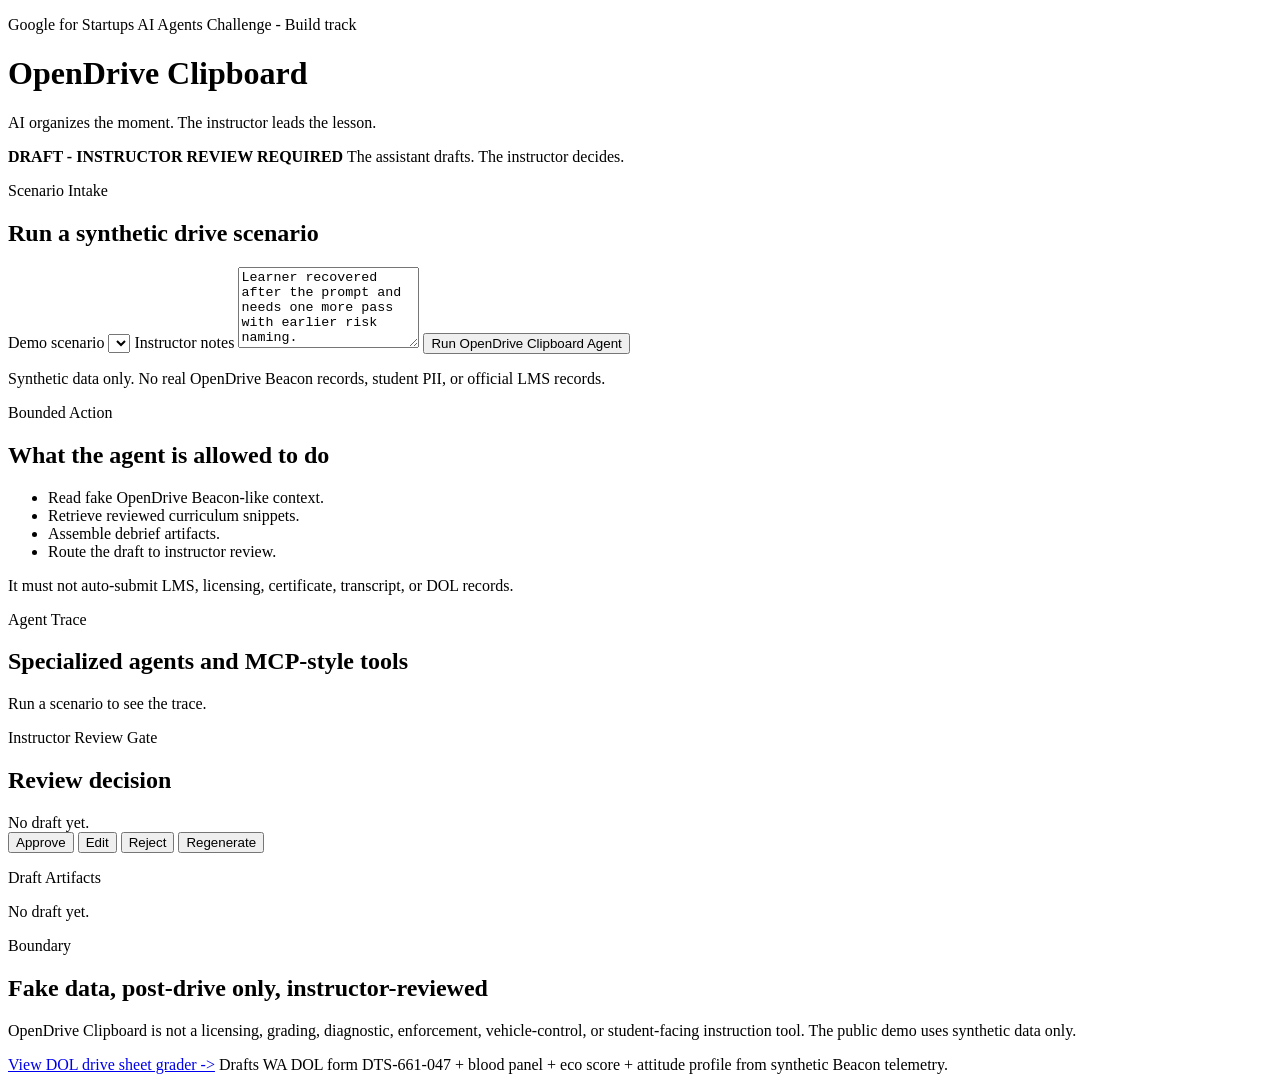
==== web/index.html @ 5fb842d1 "feat: DOL drive sheet grader + student drive report Adds a deterministic rule-based grader that maps" ====
<!doctype html>
<html lang="en">
    <head>
        <meta charset="utf-8">
        <meta name="viewport" content="width=device-width, initial-scale=1">
        <title>OpenDrive Clipboard Demo</title>
        <link rel="stylesheet" href="/styles.css">
    </head>
    <body>
        <main class="shell">
            <header class="hero">
                <div>
                    <p class="eyebrow">Google for Startups AI Agents Challenge - Build track</p>
                    <h1>OpenDrive Clipboard</h1>
                    <p class="lede">
                        AI organizes the moment. The instructor leads the lesson.
                    </p>
                </div>
                <div class="status-card">
                    <strong>DRAFT - INSTRUCTOR REVIEW REQUIRED</strong>
                    <span>The assistant drafts. The instructor decides.</span>
                </div>
            </header>

            <section class="grid two">
                <article class="panel">
                    <p class="eyebrow">Scenario Intake</p>
                    <h2>Run a synthetic drive scenario</h2>
                    <label for="scenario">Demo scenario</label>
                    <select id="scenario"></select>

                    <label for="notes">Instructor notes</label>
                    <textarea id="notes" rows="5">Learner recovered after the prompt and needs one more pass with earlier risk naming.</textarea>

                    <button id="run-demo" type="button">Run OpenDrive Clipboard Agent</button>
                    <p class="microcopy">Synthetic data only. No real OpenDrive Beacon records, student PII, or official LMS records.</p>
                </article>

                <article class="panel">
                    <p class="eyebrow">Bounded Action</p>
                    <h2>What the agent is allowed to do</h2>
                    <ul class="check-list">
                        <li>Read fake OpenDrive Beacon-like context.</li>
                        <li>Retrieve reviewed curriculum snippets.</li>
                        <li>Assemble debrief artifacts.</li>
                        <li>Route the draft to instructor review.</li>
                    </ul>
                    <p class="boundary">It must not auto-submit LMS, licensing, certificate, transcript, or DOL records.</p>
                </article>
            </section>

            <section class="grid two">
                <article class="panel">
                    <p class="eyebrow">Agent Trace</p>
                    <h2>Specialized agents and MCP-style tools</h2>
                    <div id="trace" class="trace empty">Run a scenario to see the trace.</div>
                </article>

                <article class="panel">
                    <p class="eyebrow">Instructor Review Gate</p>
                    <h2>Review decision</h2>
                    <div id="review-state" class="review-state">No draft yet.</div>
                    <div class="review-buttons">
                        <button data-decision="approve" type="button">Approve</button>
                        <button data-decision="edit" type="button">Edit</button>
                        <button data-decision="reject" type="button">Reject</button>
                        <button data-decision="regenerate" type="button">Regenerate</button>
                    </div>
                </article>
            </section>

            <section class="panel">
                <p class="eyebrow">Draft Artifacts</p>
                <div id="draft" class="draft empty">No draft yet.</div>
            </section>

            <section class="panel">
                <p class="eyebrow">Boundary</p>
                <h2>Fake data, post-drive only, instructor-reviewed</h2>
                <p>
                    OpenDrive Clipboard is not a licensing, grading, diagnostic, enforcement, vehicle-control,
                    or student-facing instruction tool. The public demo uses synthetic data only.
                </p>
                <p>
                    <a href="/drive-sheet">View DOL drive sheet grader -&gt;</a>
                    Drafts WA DOL form DTS-661-047 + blood panel + eco score + attitude profile from synthetic Beacon telemetry.
                </p>
            </section>
        </main>
        <script src="/app.js"></script>
    </body>
</html>
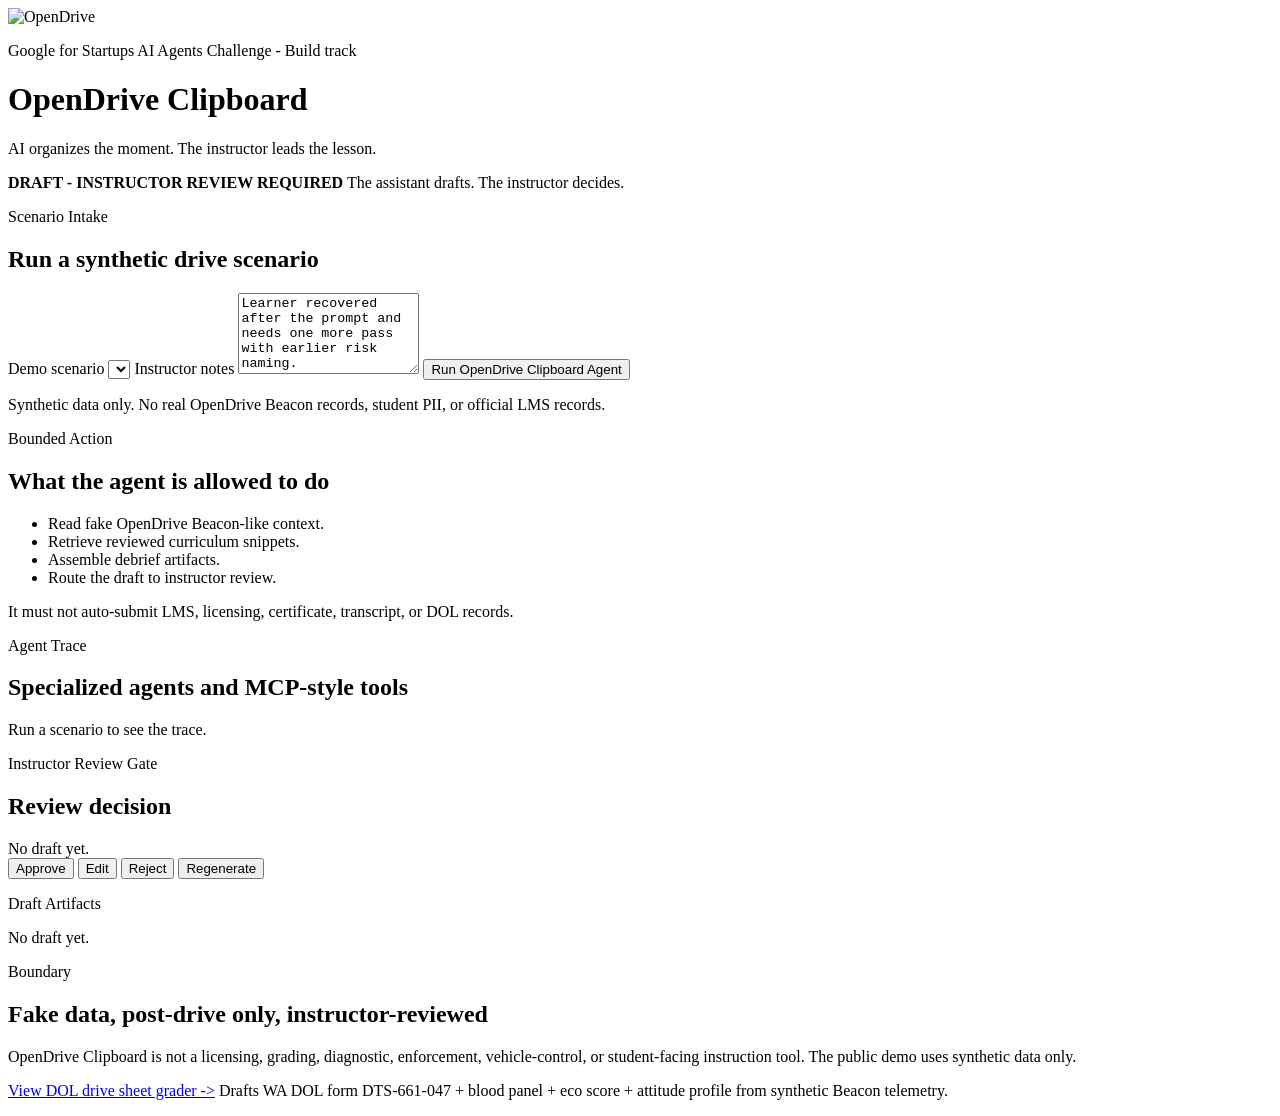
==== commit 105854e2: "feat: bold UI + dark mode, brand assets, Devpost copy + DNS runbook Refreshes the public Devpost dem" ====
--- a/web/index.html
+++ b/web/index.html
@@ -4,12 +4,16 @@
         <meta charset="utf-8">
         <meta name="viewport" content="width=device-width, initial-scale=1">
         <title>OpenDrive Clipboard Demo</title>
+        <link rel="icon" type="image/x-icon" href="/favicon.ico">
+        <link rel="icon" type="image/png" sizes="32x32" href="/favicon-32.png">
+        <link rel="apple-touch-icon" href="/apple-touch-icon.png">
         <link rel="stylesheet" href="/styles.css">
     </head>
     <body>
         <main class="shell">
             <header class="hero">
                 <div>
+                    <img src="/icon.png" alt="OpenDrive" class="hero-logo" width="64" height="64">
                     <p class="eyebrow">Google for Startups AI Agents Challenge - Build track</p>
                     <h1>OpenDrive Clipboard</h1>
                     <p class="lede">
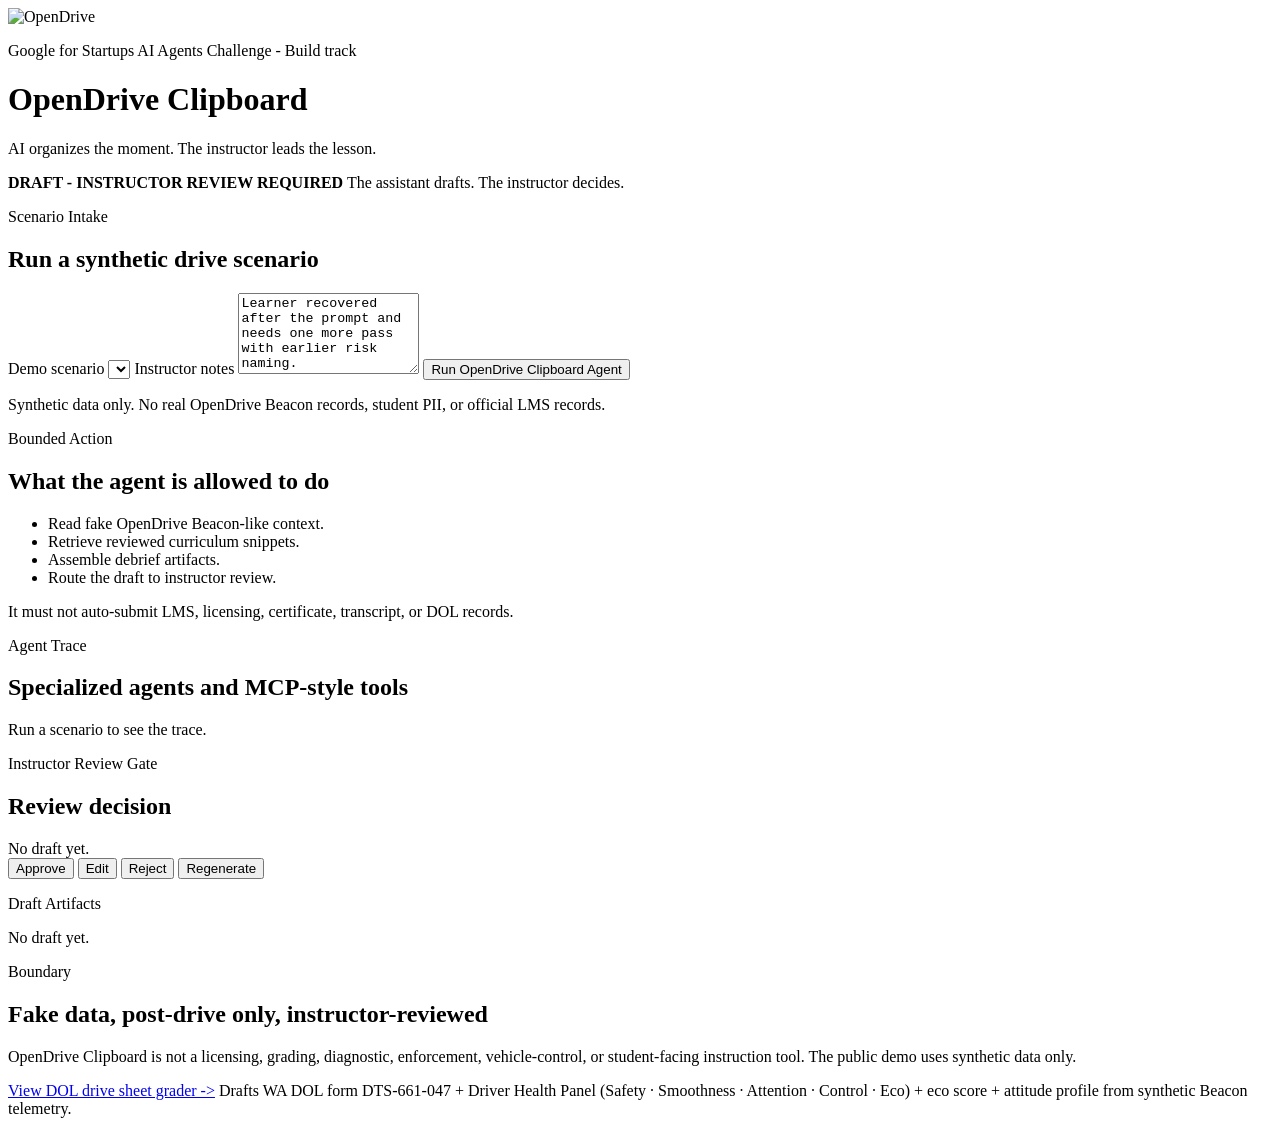
==== commit df95724f: "refactor: blood panel → Driver Health Panel (Safety · Smoothness · Attention · Control · Eco) Rename" ====
--- a/web/index.html
+++ b/web/index.html
@@ -87,7 +87,7 @@
                 </p>
                 <p>
                     <a href="/drive-sheet">View DOL drive sheet grader -&gt;</a>
-                    Drafts WA DOL form DTS-661-047 + blood panel + eco score + attitude profile from synthetic Beacon telemetry.
+                    Drafts WA DOL form DTS-661-047 + Driver Health Panel (Safety &middot; Smoothness &middot; Attention &middot; Control &middot; Eco) + eco score + attitude profile from synthetic Beacon telemetry.
                 </p>
             </section>
         </main>
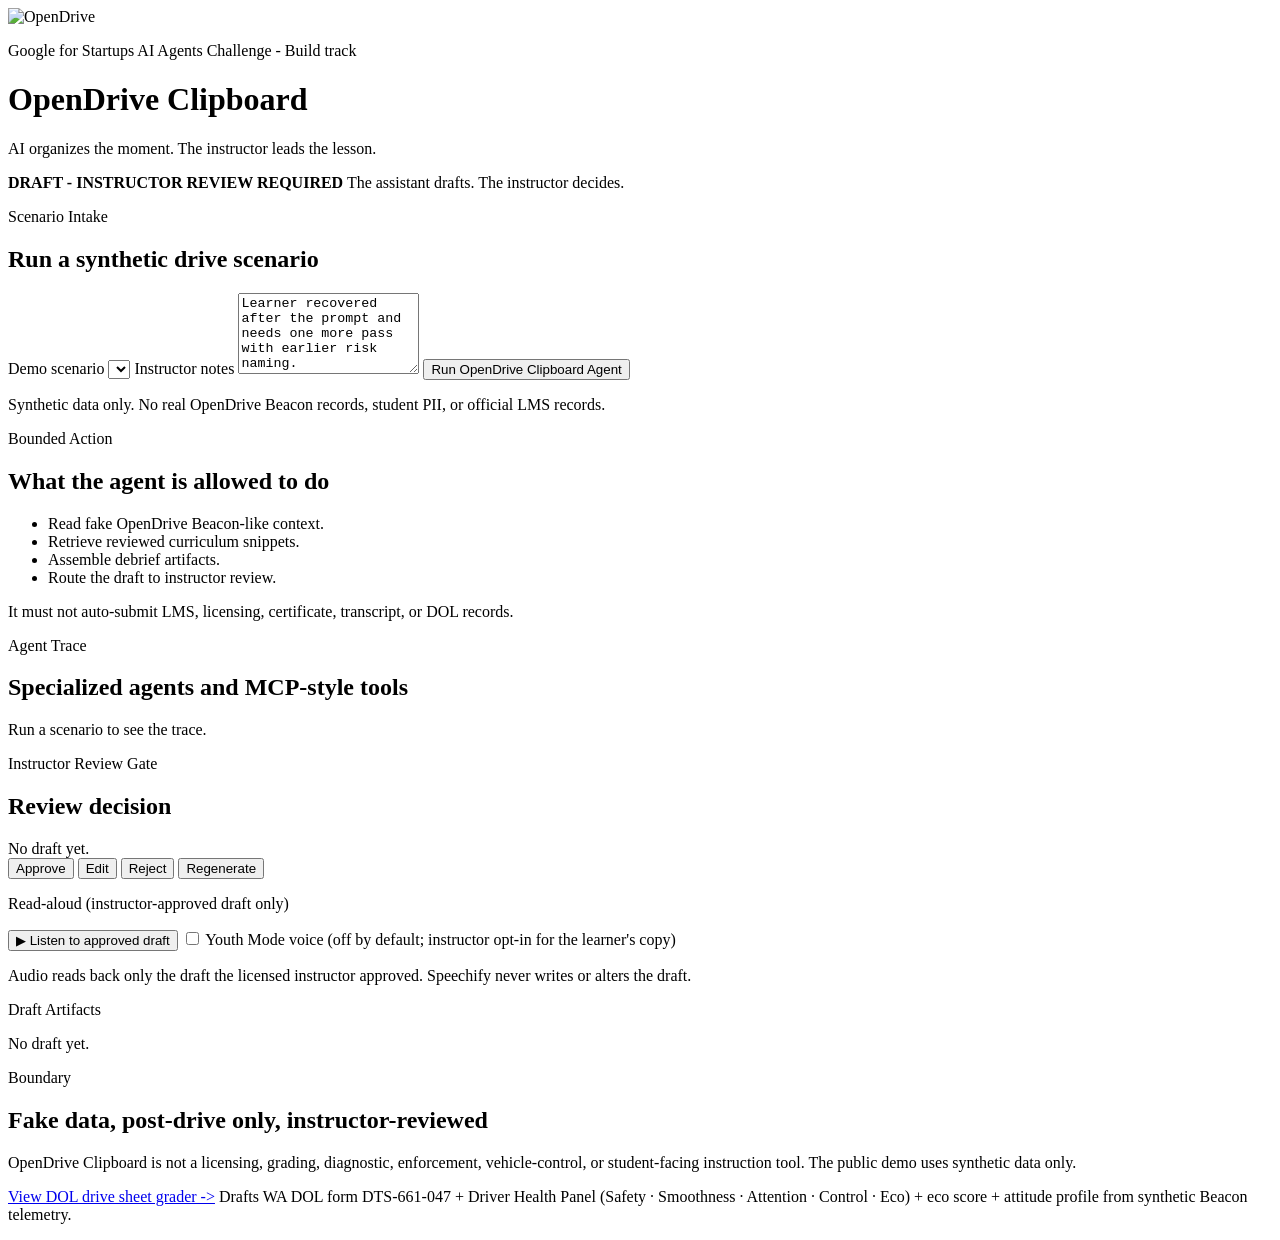
==== commit 3128cd45: "feat: optional Speechify read-aloud for instructor-approved debriefs Adds an OFF-by-default /api/tts" ====
--- a/web/index.html
+++ b/web/index.html
@@ -70,6 +70,19 @@
                         <button data-decision="reject" type="button">Reject</button>
                         <button data-decision="regenerate" type="button">Regenerate</button>
                     </div>
+                    <div id="audio-controls" class="audio-controls hidden">
+                        <p class="eyebrow">Read-aloud (instructor-approved draft only)</p>
+                        <button id="listen-btn" type="button">&#9654; Listen to approved draft</button>
+                        <label class="youth-toggle">
+                            <input type="checkbox" id="youth-mode">
+                            Youth Mode voice (off by default; instructor opt-in for the learner's copy)
+                        </label>
+                        <audio id="debrief-audio" preload="none"></audio>
+                        <p id="audio-note" class="microcopy">
+                            Audio reads back only the draft the licensed instructor approved.
+                            Speechify never writes or alters the draft.
+                        </p>
+                    </div>
                 </article>
             </section>
 
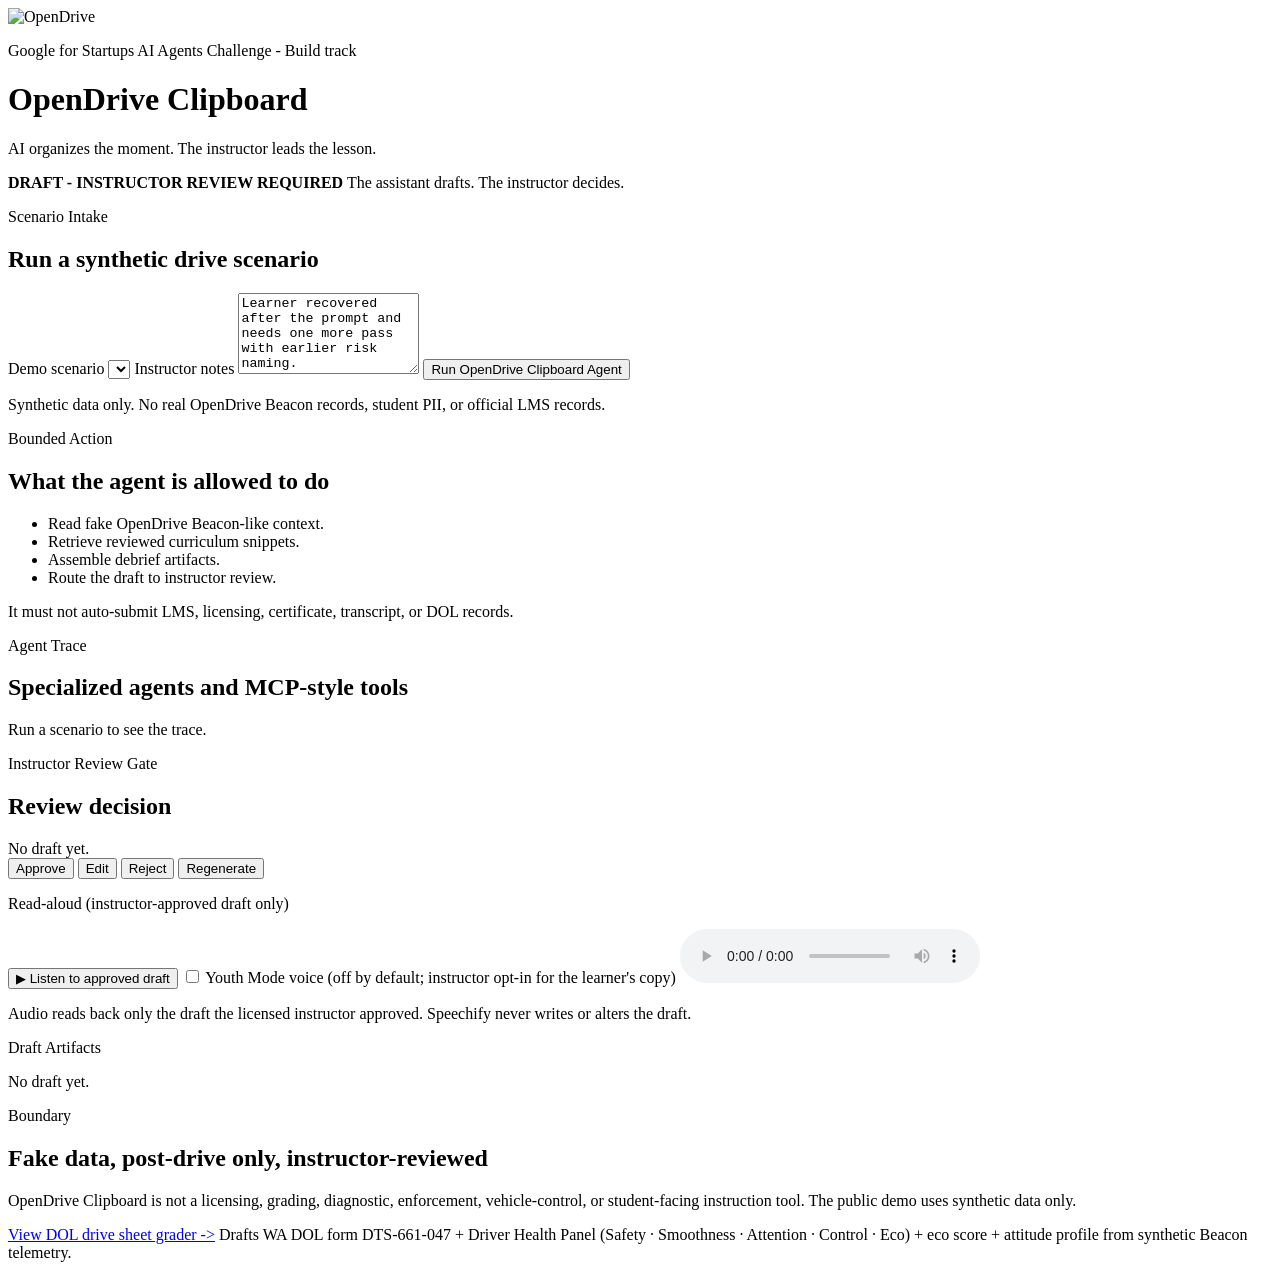
==== commit a643acb6: "fix(tts): reliable cross-browser audio playback (Blob URL + visible player) Safari blocks audio.play" ====
--- a/web/index.html
+++ b/web/index.html
@@ -77,7 +77,7 @@
                             <input type="checkbox" id="youth-mode">
                             Youth Mode voice (off by default; instructor opt-in for the learner's copy)
                         </label>
-                        <audio id="debrief-audio" preload="none"></audio>
+                        <audio id="debrief-audio" controls preload="none"></audio>
                         <p id="audio-note" class="microcopy">
                             Audio reads back only the draft the licensed instructor approved.
                             Speechify never writes or alters the draft.
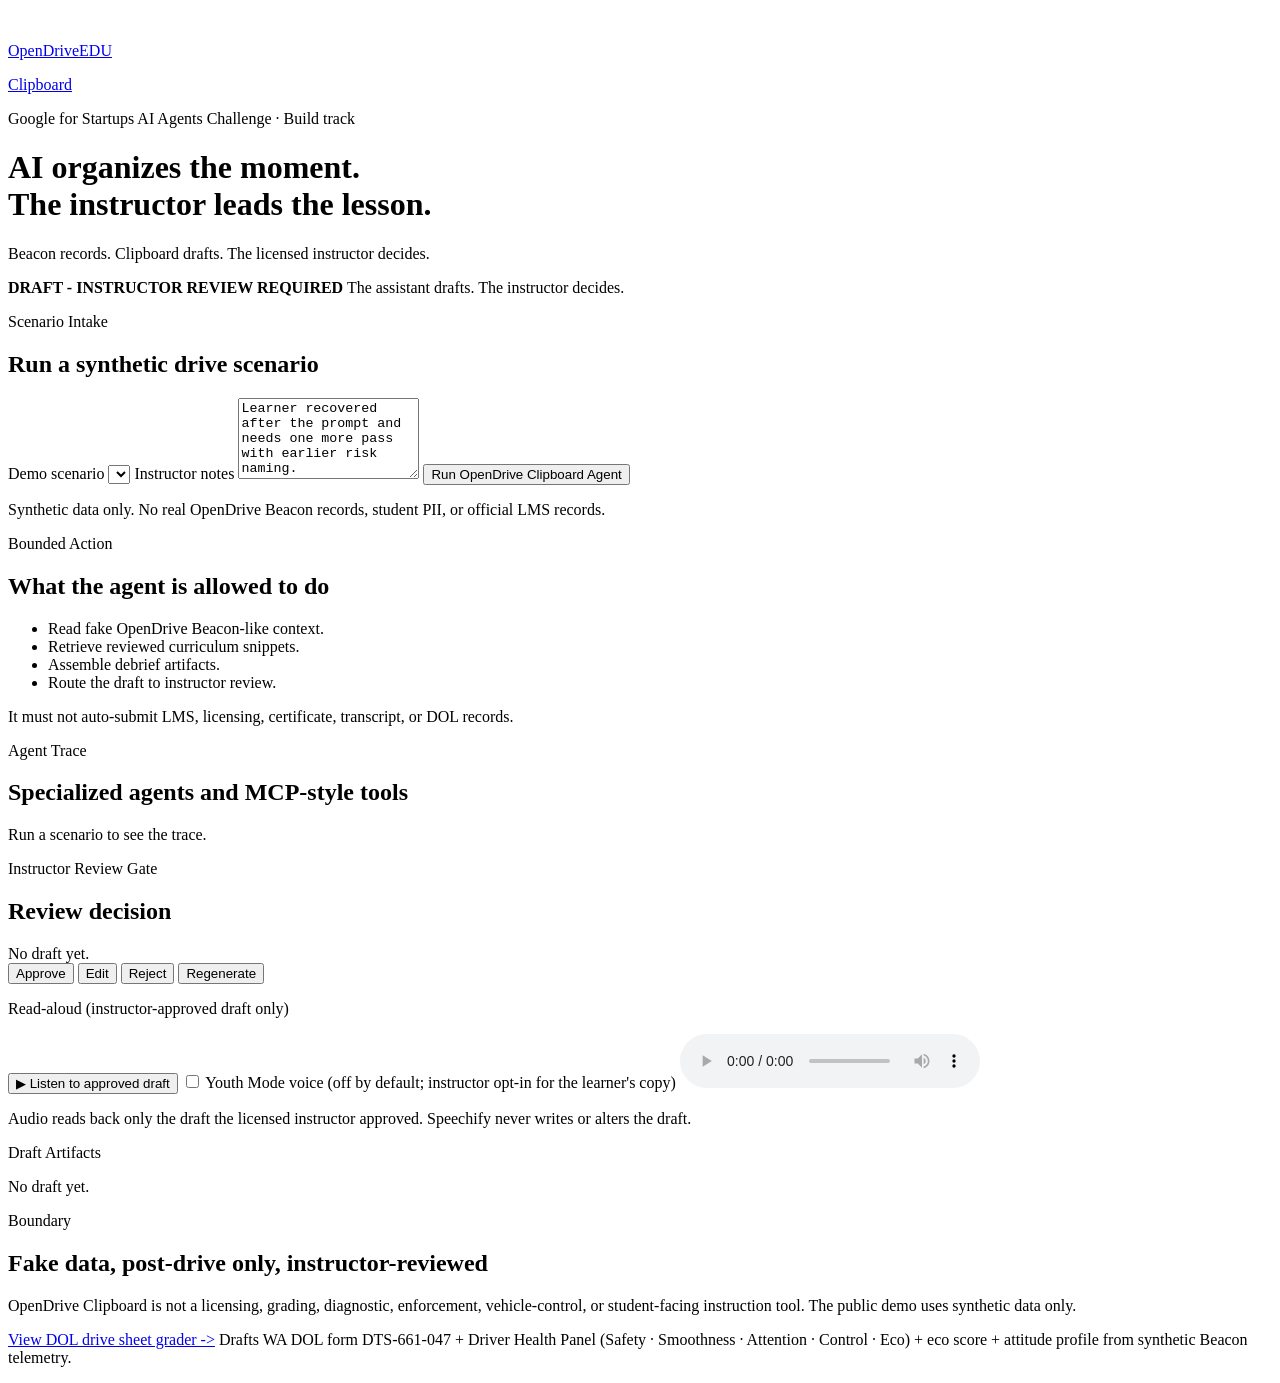
==== commit b8648941: "markup: brand-aligned head metadata + hero with icon + wordmark Both index.html and drive-sheet.html" ====
--- a/web/index.html
+++ b/web/index.html
@@ -3,21 +3,35 @@
     <head>
         <meta charset="utf-8">
         <meta name="viewport" content="width=device-width, initial-scale=1">
-        <title>OpenDrive Clipboard Demo</title>
+        <title>OpenDrive Clipboard · OpenDriveEDU</title>
+        <link rel="icon" type="image/svg+xml" href="/favicon.svg">
         <link rel="icon" type="image/x-icon" href="/favicon.ico">
         <link rel="icon" type="image/png" sizes="32x32" href="/favicon-32.png">
         <link rel="apple-touch-icon" href="/apple-touch-icon.png">
+        <link rel="manifest" href="/site.webmanifest">
+        <meta name="theme-color" content="#1766FF">
+        <meta property="og:type" content="website">
+        <meta property="og:title" content="OpenDrive Clipboard — AI drafts. The instructor decides.">
+        <meta property="og:description" content="Beacon records. Clipboard drafts. The licensed instructor decides.">
+        <meta property="og:image" content="/og-image.png">
+        <meta name="twitter:card" content="summary_large_image">
         <link rel="stylesheet" href="/styles.css">
     </head>
     <body>
         <main class="shell">
-            <header class="hero">
+            <header class="hero hero-surface">
                 <div>
-                    <img src="/icon.png" alt="OpenDrive" class="hero-logo" width="64" height="64">
-                    <p class="eyebrow">Google for Startups AI Agents Challenge - Build track</p>
-                    <h1>OpenDrive Clipboard</h1>
+                    <a href="/" class="hero-brand" aria-label="OpenDriveEDU Clipboard home">
+                        <img src="/brand/opendrive-edu-icon.svg" alt="" class="hero-icon" draggable="false">
+                        <div class="hero-wordmark">
+                            <p class="brand-name">OpenDriveEDU</p>
+                            <p class="brand-sub">Clipboard</p>
+                        </div>
+                    </a>
+                    <p class="eyebrow">Google for Startups AI Agents Challenge · Build track</p>
+                    <h1>AI organizes the moment.<br>The instructor leads the lesson.</h1>
                     <p class="lede">
-                        AI organizes the moment. The instructor leads the lesson.
+                        Beacon records. Clipboard drafts. The licensed instructor decides.
                     </p>
                 </div>
                 <div class="status-card">
@@ -25,6 +39,7 @@
                     <span>The assistant drafts. The instructor decides.</span>
                 </div>
             </header>
+            <div class="opendrive-road-line" aria-hidden="true"></div>
 
             <section class="grid two">
                 <article class="panel">
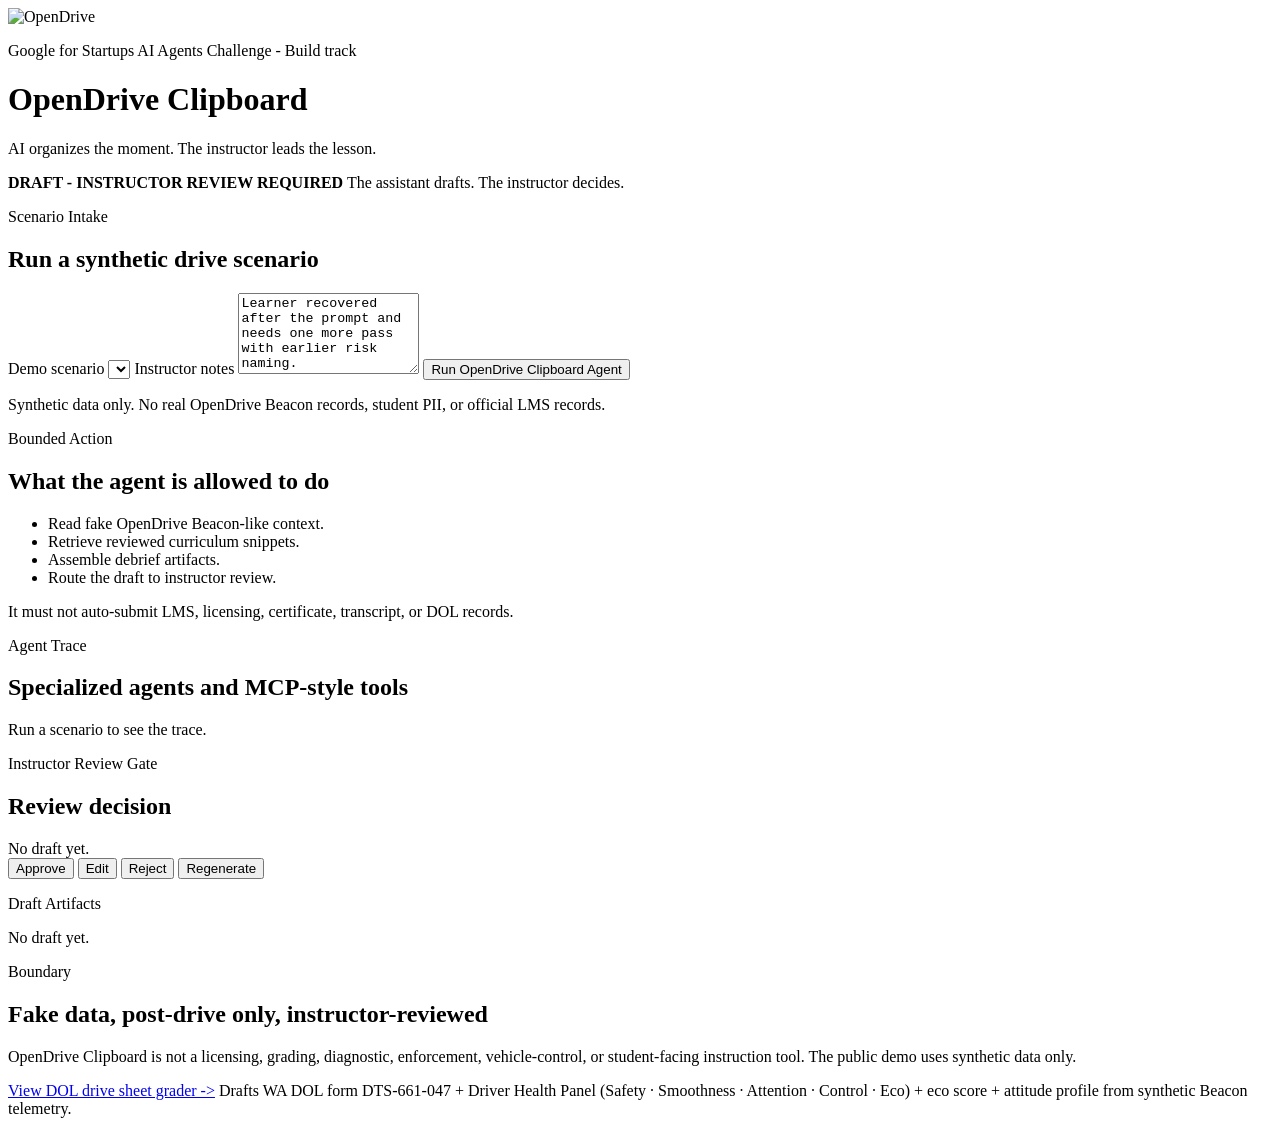
==== commit beb1ae8e: "ui: remove Read-aloud (Speechify) feature + restore MIME-type fix Two coordinated changes:  1) Remov" ====
--- a/web/index.html
+++ b/web/index.html
@@ -3,35 +3,21 @@
     <head>
         <meta charset="utf-8">
         <meta name="viewport" content="width=device-width, initial-scale=1">
-        <title>OpenDrive Clipboard · OpenDriveEDU</title>
-        <link rel="icon" type="image/svg+xml" href="/favicon.svg">
+        <title>OpenDrive Clipboard Demo</title>
         <link rel="icon" type="image/x-icon" href="/favicon.ico">
         <link rel="icon" type="image/png" sizes="32x32" href="/favicon-32.png">
         <link rel="apple-touch-icon" href="/apple-touch-icon.png">
-        <link rel="manifest" href="/site.webmanifest">
-        <meta name="theme-color" content="#1766FF">
-        <meta property="og:type" content="website">
-        <meta property="og:title" content="OpenDrive Clipboard — AI drafts. The instructor decides.">
-        <meta property="og:description" content="Beacon records. Clipboard drafts. The licensed instructor decides.">
-        <meta property="og:image" content="/og-image.png">
-        <meta name="twitter:card" content="summary_large_image">
         <link rel="stylesheet" href="/styles.css">
     </head>
     <body>
         <main class="shell">
-            <header class="hero hero-surface">
+            <header class="hero">
                 <div>
-                    <a href="/" class="hero-brand" aria-label="OpenDriveEDU Clipboard home">
-                        <img src="/brand/opendrive-edu-icon.svg" alt="" class="hero-icon" draggable="false">
-                        <div class="hero-wordmark">
-                            <p class="brand-name">OpenDriveEDU</p>
-                            <p class="brand-sub">Clipboard</p>
-                        </div>
-                    </a>
-                    <p class="eyebrow">Google for Startups AI Agents Challenge · Build track</p>
-                    <h1>AI organizes the moment.<br>The instructor leads the lesson.</h1>
+                    <img src="/icon.png" alt="OpenDrive" class="hero-logo" width="64" height="64">
+                    <p class="eyebrow">Google for Startups AI Agents Challenge - Build track</p>
+                    <h1>OpenDrive Clipboard</h1>
                     <p class="lede">
-                        Beacon records. Clipboard drafts. The licensed instructor decides.
+                        AI organizes the moment. The instructor leads the lesson.
                     </p>
                 </div>
                 <div class="status-card">
@@ -39,7 +25,6 @@
                     <span>The assistant drafts. The instructor decides.</span>
                 </div>
             </header>
-            <div class="opendrive-road-line" aria-hidden="true"></div>
 
             <section class="grid two">
                 <article class="panel">
@@ -85,19 +70,6 @@
                         <button data-decision="reject" type="button">Reject</button>
                         <button data-decision="regenerate" type="button">Regenerate</button>
                     </div>
-                    <div id="audio-controls" class="audio-controls hidden">
-                        <p class="eyebrow">Read-aloud (instructor-approved draft only)</p>
-                        <button id="listen-btn" type="button">&#9654; Listen to approved draft</button>
-                        <label class="youth-toggle">
-                            <input type="checkbox" id="youth-mode">
-                            Youth Mode voice (off by default; instructor opt-in for the learner's copy)
-                        </label>
-                        <audio id="debrief-audio" controls preload="none"></audio>
-                        <p id="audio-note" class="microcopy">
-                            Audio reads back only the draft the licensed instructor approved.
-                            Speechify never writes or alters the draft.
-                        </p>
-                    </div>
                 </article>
             </section>
 
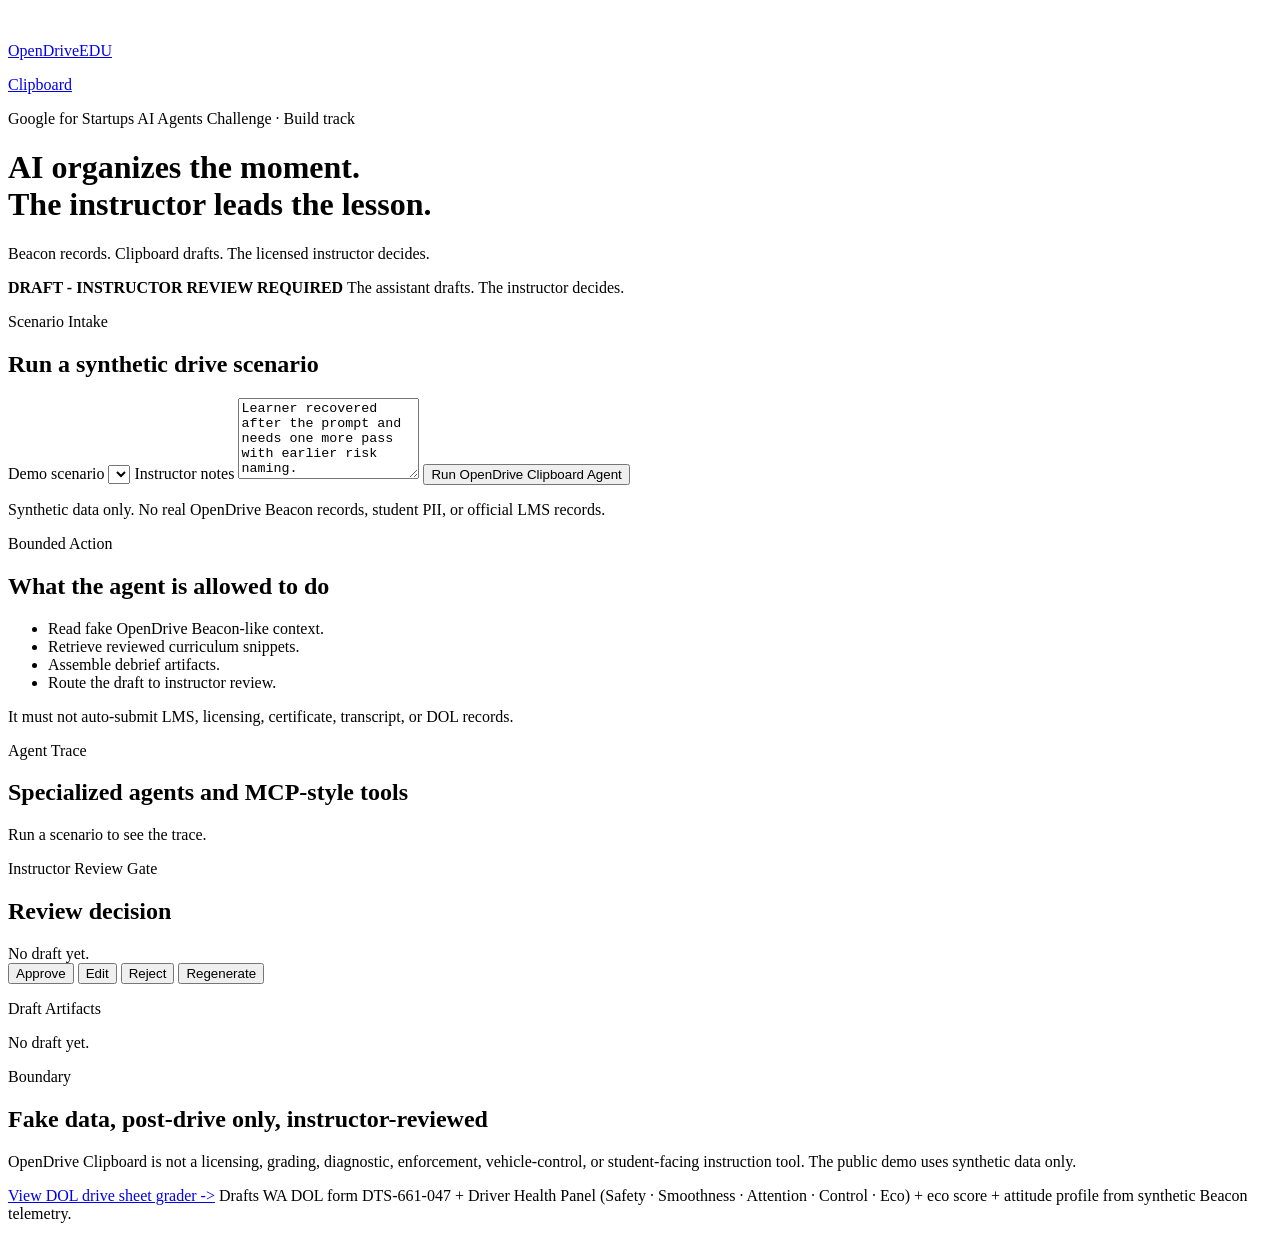
==== commit 1e31c230: "Merge feature/brand-kit-alignment into main + reconcile with read-aloud removal CRITICAL FIX: featur" ====
--- a/web/index.html
+++ b/web/index.html
@@ -3,21 +3,35 @@
     <head>
         <meta charset="utf-8">
         <meta name="viewport" content="width=device-width, initial-scale=1">
-        <title>OpenDrive Clipboard Demo</title>
+        <title>OpenDrive Clipboard · OpenDriveEDU</title>
+        <link rel="icon" type="image/svg+xml" href="/favicon.svg">
         <link rel="icon" type="image/x-icon" href="/favicon.ico">
         <link rel="icon" type="image/png" sizes="32x32" href="/favicon-32.png">
         <link rel="apple-touch-icon" href="/apple-touch-icon.png">
+        <link rel="manifest" href="/site.webmanifest">
+        <meta name="theme-color" content="#1766FF">
+        <meta property="og:type" content="website">
+        <meta property="og:title" content="OpenDrive Clipboard — AI drafts. The instructor decides.">
+        <meta property="og:description" content="Beacon records. Clipboard drafts. The licensed instructor decides.">
+        <meta property="og:image" content="/og-image.png">
+        <meta name="twitter:card" content="summary_large_image">
         <link rel="stylesheet" href="/styles.css">
     </head>
     <body>
         <main class="shell">
-            <header class="hero">
+            <header class="hero hero-surface">
                 <div>
-                    <img src="/icon.png" alt="OpenDrive" class="hero-logo" width="64" height="64">
-                    <p class="eyebrow">Google for Startups AI Agents Challenge - Build track</p>
-                    <h1>OpenDrive Clipboard</h1>
+                    <a href="/" class="hero-brand" aria-label="OpenDriveEDU Clipboard home">
+                        <img src="/brand/opendrive-edu-icon.svg" alt="" class="hero-icon" draggable="false">
+                        <div class="hero-wordmark">
+                            <p class="brand-name">OpenDriveEDU</p>
+                            <p class="brand-sub">Clipboard</p>
+                        </div>
+                    </a>
+                    <p class="eyebrow">Google for Startups AI Agents Challenge · Build track</p>
+                    <h1>AI organizes the moment.<br>The instructor leads the lesson.</h1>
                     <p class="lede">
-                        AI organizes the moment. The instructor leads the lesson.
+                        Beacon records. Clipboard drafts. The licensed instructor decides.
                     </p>
                 </div>
                 <div class="status-card">
@@ -25,6 +39,7 @@
                     <span>The assistant drafts. The instructor decides.</span>
                 </div>
             </header>
+            <div class="opendrive-road-line" aria-hidden="true"></div>
 
             <section class="grid two">
                 <article class="panel">
